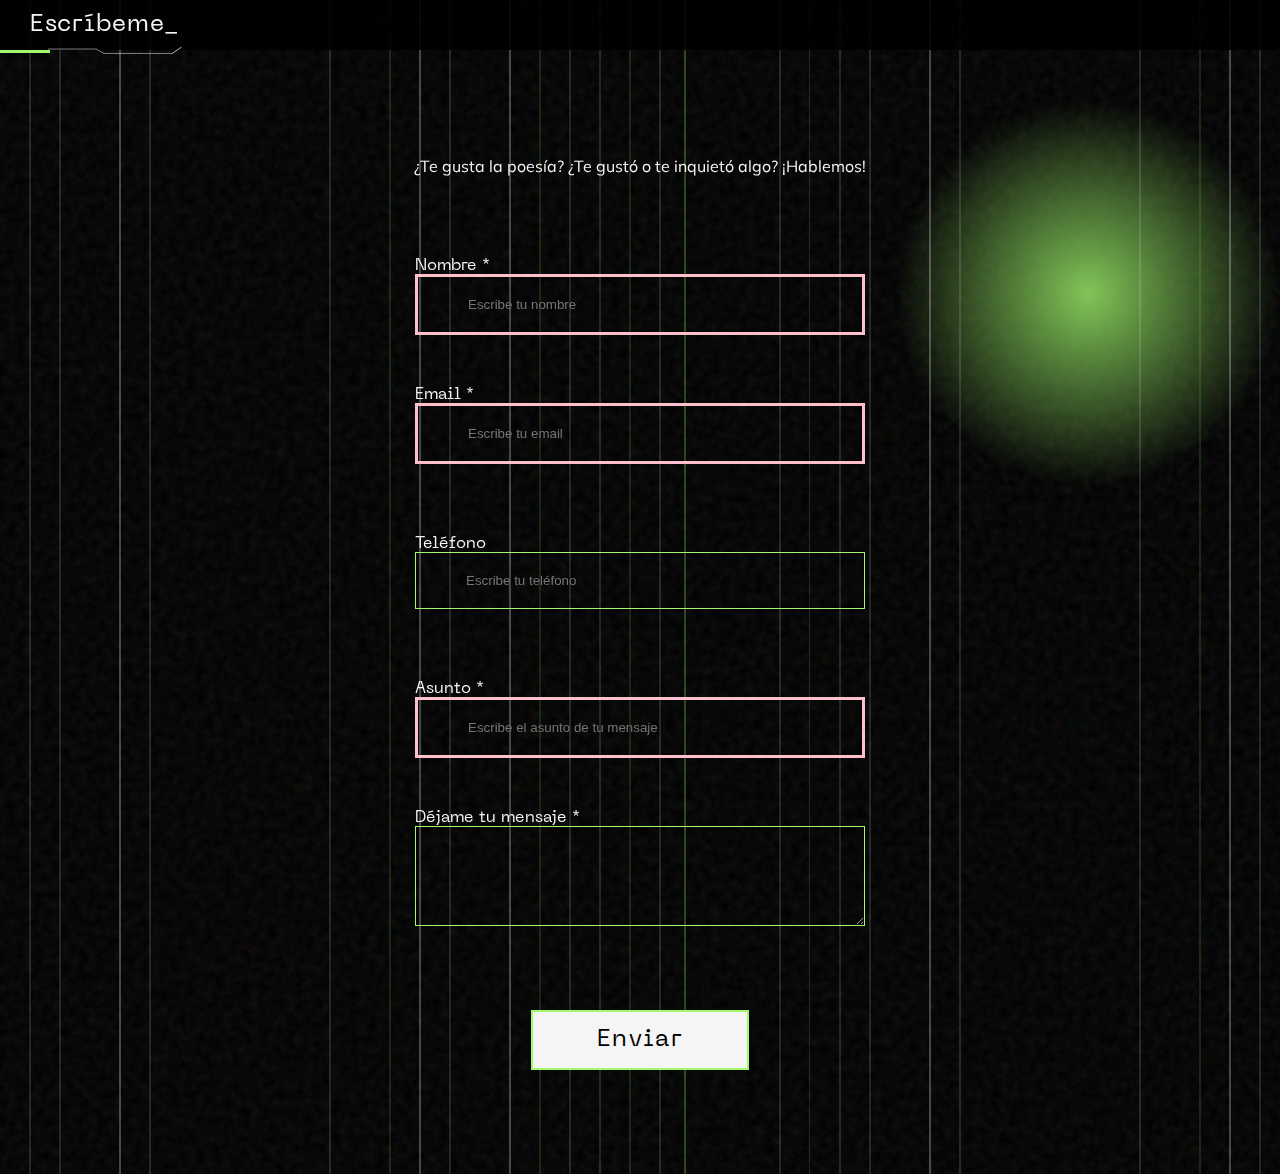
==== pages/contact.html @ 64cf1f84 "presentable" ====
<!DOCTYPE html>
<html lang="en">
<head>
    <meta charset="UTF-8">
    <meta http-equiv="X-UA-Compatible" content="IE=edge">
    <meta name="viewport" content="width=device-width, initial-scale=1.0">
    <link rel="stylesheet" href="../styles/css/styles.css">
    <title>Contacta con joan</title>
</head>
<body>
    <header class="main-header">
        <div class="menu-button-box">
            <a class="menu-button back" href="../index.html">
                <img src="../assets/img/arrow.png" alt="icon-return"></img>
            </a>
        </div>
    </header>
    <section class="section is-visible --contact-form" >
        <header class="section-header">
            <h3 class="section-title">Escríbeme_</h3>
        </header>
        <div class="section-content">
            <p class="text-content">¿Te gusta la poesía? ¿Te gustó o te inquietó algo? ¡Hablemos!</p>
            <form class="contact-form">
                <div class="field-form">
                    <label for="name">Nombre *</label>
                    <input type="text" name="name" id="name" minlength="3" placeholder="Escribe tu nombre" required />
                    <span class="error">Tu nombre debe tener una extensión mínima de tres letras.
                    </span>
                </div>
    
                <div class="field-form">
                    <label for="email">Email *</label>
                    <input type="email" name="email" id="email" placeholder="Escribe tu email" required />
                    <span class="error">Debes escribir tu correo electrónico para podernos contactar</span>
                </div>
        
                <div class="field-form">
                    <label for="phone">Teléfono</label>
                    <input type="number" name="phone" id="phone" pattern="/^[0-9]{3}[- ]?[0-9]{3}[- ]?[0-9]{4}$/" placeholder="Escribe tu teléfono" />
                    <p class="error">Este dato no parece un número telefónico. Vuelve a intentarlo.</p>
                </div>
    
                <div class="field-form">
                    <label for="subject">Asunto *</label>
                    <input type="text" name="subject" id="subject" minlength="5" placeholder="Escribe el asunto de tu mensaje" required />
                    <span class="error">Escribe el asunto para saber de qué quieres hablar</span>
                </div>
    
                <div class="field-form">
                    <label for="message">Déjame tu mensaje *</label>
                    <textarea  name="message" id="message" required>
                    </textarea>
                    <span class="error">Bueno... ¿qué querías decirme?</span>
                </div>
                <div class="fiel-form">
                    <button type="submit" class="button btn-form">Enviar</button>
                </div>
            </form>
        </div>
    </section>
    <script src="../scripts/button-menu.js"></script>
    <script src="../scripts/intersection-observer.js"></script>
    <script src="../scripts/typewriter.js"></script>
</body>
</html>
---- styles/css/styles.css ----
@import url("https://fonts.googleapis.com/css2?family=Mulish:ital,wght@0,400;0,700;1,400;1,700&display=swap");
@import url("https://fonts.googleapis.com/css2?family=Mulish:ital,wght@0,400;0,700;1,400;1,700&display=swap");
@import url("https://fonts.googleapis.com/css2?family=Mulish:ital,wght@0,400;0,700;1,400;1,700&display=swap");
@import url("https://fonts.googleapis.com/css2?family=Mulish:ital,wght@0,400;0,700;1,400;1,700&display=swap");
@import url("https://fonts.googleapis.com/css2?family=Mulish:ital,wght@0,400;0,700;1,400;1,700&display=swap");
@import url("https://fonts.googleapis.com/css2?family=Mulish:ital,wght@0,400;0,700;1,400;1,700&display=swap");
@import url("https://fonts.googleapis.com/css2?family=Mulish:ital,wght@0,400;0,700;1,400;1,700&display=swap");
@import url("https://fonts.googleapis.com/css2?family=Mulish:ital,wght@0,400;0,700;1,400;1,700&display=swap");
@import url("https://fonts.googleapis.com/css2?family=Mulish:ital,wght@0,400;0,700;1,400;1,700&display=swap");
@import url("https://fonts.googleapis.com/css2?family=Mulish:ital,wght@0,400;0,700;1,400;1,700&display=swap");
@import url("https://fonts.googleapis.com/css2?family=Mulish:ital,wght@0,400;0,700;1,400;1,700&display=swap");
@import url("https://fonts.googleapis.com/css2?family=Mulish:ital,wght@0,400;0,700;1,400;1,700&display=swap");
@import url("https://fonts.googleapis.com/css2?family=Mulish:ital,wght@0,400;0,700;1,400;1,700&display=swap");
@import url("https://fonts.googleapis.com/css2?family=Mulish:ital,wght@0,400;0,700;1,400;1,700&display=swap");
@font-face {
  font-family: NeueMachina;
  src: url("../../assets/fonts/Neue-Machina-Font-Family/Neue Machina - Free for Personal Use/NeueMachina-Regular.otf");
  font-weight: bold; }
@keyframes blinker {
  50% {
    opacity: 0; } }
@keyframes anim-scroll-down {
  0% {
    transform: translate(-50%, 0px);
    opacity: 0; }
  50% {
    transform: translate(-50%, 8px);
    opacity: 1; }
  100% {
    transform: translate(-50%, 16px);
    opacity: 0; } }
@keyframes content-animation {
  0% {
    top: 50vh; }
  20% {
    top: 20vh; }
  100% {
    top: 50vh; } }
@keyframes menuBg-animation {
  0% {
    top: -100%;
    right: 0; }
  100% {
    top: 0;
    left: 0; } }
@font-face {
  font-family: NeueMachina;
  src: url("../../assets/fonts/Neue-Machina-Font-Family/Neue Machina - Free for Personal Use/NeueMachina-Regular.otf");
  font-weight: bold; }
@font-face {
  font-family: NeueMachina;
  src: url("../../assets/fonts/Neue-Machina-Font-Family/Neue Machina - Free for Personal Use/NeueMachina-Regular.otf");
  font-weight: bold; }
@font-face {
  font-family: NeueMachina;
  src: url("../../assets/fonts/Neue-Machina-Font-Family/Neue Machina - Free for Personal Use/NeueMachina-Regular.otf");
  font-weight: bold; }
.button {
  font-family: "NeueMachina";
  font-weight: 600;
  border: solid 2px #A1F76D;
  outline: 0;
  padding: 1rem 4rem;
  font-size: 1.5rem;
  letter-spacing: .08rem;
  background-color: whitesmoke;
  position: relative;
  cursor: pointer; }
  .button::after {
    content: '';
    position: absolute;
    top: 0;
    left: 0;
    background-color: #A1F76D;
    z-index: -1;
    transition: all 0.3s ease-in-out;
    border: 0;
    box-shadow: 0px 0px 0px 2px whitesmoke;
    width: calc(100%);
    height: calc(100%); }
  .button:hover::after {
    top: -0.75rem;
    left: -0.75rem;
    width: calc(100% + 0.75rem * 2);
    height: calc(100% + 0.75rem * 2); }

@font-face {
  font-family: NeueMachina;
  src: url("../../assets/fonts/Neue-Machina-Font-Family/Neue Machina - Free for Personal Use/NeueMachina-Regular.otf");
  font-weight: bold; }
@keyframes blinker {
  50% {
    opacity: 0; } }
@keyframes anim-scroll-down {
  0% {
    transform: translate(-50%, 0px);
    opacity: 0; }
  50% {
    transform: translate(-50%, 8px);
    opacity: 1; }
  100% {
    transform: translate(-50%, 16px);
    opacity: 0; } }
@keyframes content-animation {
  0% {
    top: 50vh; }
  20% {
    top: 20vh; }
  100% {
    top: 50vh; } }
@keyframes menuBg-animation {
  0% {
    top: -100%;
    right: 0; }
  100% {
    top: 0;
    left: 0; } }
@font-face {
  font-family: NeueMachina;
  src: url("../../assets/fonts/Neue-Machina-Font-Family/Neue Machina - Free for Personal Use/NeueMachina-Regular.otf");
  font-weight: bold; }
.main-header {
  background-color: transparent;
  display: flex;
  justify-content: end; }
  .nav-open .main-header {
    max-height: 100vh; }
  @media only screen and (min-width: 768px) {
    .main-header {
      height: 50px;
      width: 53%;
      align-self: end;
      display: flex;
      position: absolute;
      right: 0; } }

.nav-menu {
  align-items: center;
  padding: 0 20px;
  display: inline-block; }
  @media only screen and (min-width: 768px) {
    .nav-menu {
      display: flex;
      flex-direction: row;
      width: 100%;
      z-index: 4; } }

.menu-button-box {
  display: flex;
  align-items: center;
  justify-content: center;
  position: relative; }

.menu-button {
  display: block;
  width: 30px;
  height: 30px;
  transition: opacity 0.3s 0.3s;
  z-index: 9;
  position: absolute; }
  .menu-button:not(.back) {
    top: 25px;
    margin-right: 20px;
    transform: translate(0, -50%); }
  .menu-button span {
    display: flex;
    align-items: flex-end;
    width: 100%;
    height: 2.5px;
    position: absolute;
    top: 50%;
    background-color: whitesmoke;
    transform: translate(0, -50%);
    transition: opacity 0.3s 0.3s; }
  .menu-button:not(.back)::before, .menu-button:not(.back)::after {
    content: '';
    display: block;
    width: 100%;
    height: 2px;
    position: absolute;
    background-color: whitesmoke;
    transition: transform 0.3s, top 0.3s 0.3s, bottom 0.3s 0.3s; }
  .menu-button:not(.back)::before {
    top: 7px; }
  .menu-button:not(.back)::after {
    bottom: 7px; }
  .nav-open .menu-button span {
    opacity: 0;
    transition: opacity 0.3s; }
  .nav-open .menu-button::before, .nav-open .menu-button::after {
    background-color: whitesmoke;
    transition: top 0.3s, bottom 0.3s, transform 0.3s 0.3s; }
  .nav-open .menu-button::before {
    top: calc(50% - 1px);
    transform: rotate(45deg); }
  .nav-open .menu-button::after {
    bottom: calc(50% - 1px);
    transform: rotate(-45deg); }
  @media only screen and (min-width: 768px) {
    .menu-button:not(.back) {
      display: none; } }
  .menu-button.back {
    top: 12.5px;
    right: 20px; }
    .menu-button.back img {
      display: block;
      width: 100%;
      height: 100%;
      filter: invert(1); }

.main-menu {
  display: none;
  top: -100%;
  animation: menuBg-animation cubic-bezier(0.075, 0.82, 0.165, 1) backwards 1;
  transition: all 1500ms; }
  .nav-open .main-menu {
    background: #391eff url("../../assets/svg/circuit.svg") space center/cover;
    opacity: false;
    z-index: 5;
    position: relative;
    align-items: flex-start;
    display: flex;
    justify-content: center;
    font-size: 3rem;
    flex-direction: column;
    flex-grow: 1;
    padding-top: 20px;
    opacity: 1;
    overflow-y: hidden;
    animation: menuBg-animation 2s cubic-bezier(0.075, 0.82, 0.165, 1) forwards 1;
    transition: all 1500ms; }
    .nav-open .main-menu::before, .nav-open .main-menu::after {
      content: '';
      position: absolute;
      top: 0;
      left: 0;
      bottom: 0;
      right: 0;
      opacity: .8;
      transition: opacity 1s easy-in-out;
      z-index: -1; }
    .nav-open .main-menu::before {
      background: linear-gradient(17deg, #391eff 0%, rgba(0, 0, 0, 0.2511204311) 84%), url(../../assets/svg/noise.svg);
      background-attachment: false; }
  @media only screen and (min-width: 768px) {
    .main-menu {
      align-items: center;
      background: none;
      display: flex;
      flex-direction: row;
      justify-content: space-evenly;
      width: 100%; } }
  .nav-open .main-menu {
    position: fixed;
    z-index: 5;
    display: flex;
    flex-direction: column;
    overflow: hidden;
    top: 0;
    right: 0;
    bottom: 0;
    left: 0;
    padding: 100px 50px; }

@media only screen and (max-width: 576px) {
  .menu-item {
    opacity: 0;
    margin: 30px 10px;
    transition: opacity 2s ease-in-out; }
    .menu-item:nth-child(3n) {
      transform: translateX(20px);
      transition-delay: 0.5s; }
    .nav-open .menu-item {
      backface-visibility: hidden;
      opacity: 1;
      transform: translate3d(0, 1rem, 0);
      transition: all 2s ease-in-out; }
      .nav-open .menu-item:nth-child(3n) {
        transform: translateX(0);
        transition-delay: 1.5s; } }
@media only screen and (min-width: 768px) {
  .menu-item {
    opacity: 1;
    margin: 0; } }

.link-menu {
  display: inline-block;
  font-family: "Mulish", sans-serif;
  font-size: 1rem;
  font-weight: bolder;
  line-height: 40px;
  color: whitesmoke;
  text-transform: uppercase; }
  @media only screen and (max-width: 576px) {
    .link-menu {
      opacity: 0;
      transition: opacity 2s ease-in-out; }
      .link-menu:nth-child(1n) {
        transform: translateX(20px);
        transition-delay: 0.5s; }
      .link-menu:nth-child(2n) {
        transform: translateX(20px);
        transition-delay: 1s; }
      .link-menu:nth-child(3n) {
        transform: translateX(20px);
        transition-delay: 1.5s; } }
  .nav-open .link-menu {
    display: block;
    color: whitesmoke;
    opacity: 1;
    text-align: start;
    transition: opacity ease-in-out 2s; }
    @media only screen and (max-width: 576px) {
      .nav-open .link-menu:nth-child(1n) {
        transform: translateX(20px);
        transition-delay: 1.5s; }
      .nav-open .link-menu:nth-child(2n) {
        transform: translateX(20px);
        transition-delay: 2s; }
      .nav-open .link-menu:nth-child(3n) {
        transform: translateX(20px);
        transition-delay: 2.5s; } }
  @media only screen and (min-width: 768px) {
    .link-menu {
      padding: 0 15px;
      transition: all .5s ease-in-out; }
      .link-menu:hover {
        color: #A1F76D;
        font-weight: bold;
        transition: all .5s ease-in-out; }
      .link-menu:active {
        text-decoration: line-through; } }
  @media only screen and (min-width: 992px) {
    .link-menu {
      margin: 0 5px; } }
  @media only screen and (min-width: 1400px) {
    .link-menu {
      font-size: 1rem;
      margin: 0 5px; } }

@font-face {
  font-family: NeueMachina;
  src: url("../../assets/fonts/Neue-Machina-Font-Family/Neue Machina - Free for Personal Use/NeueMachina-Regular.otf");
  font-weight: bold; }
@keyframes blinker {
  50% {
    opacity: 0; } }
@keyframes anim-scroll-down {
  0% {
    transform: translate(-50%, 0px);
    opacity: 0; }
  50% {
    transform: translate(-50%, 8px);
    opacity: 1; }
  100% {
    transform: translate(-50%, 16px);
    opacity: 0; } }
@keyframes content-animation {
  0% {
    top: 50vh; }
  20% {
    top: 20vh; }
  100% {
    top: 50vh; } }
@keyframes menuBg-animation {
  0% {
    top: -100%;
    right: 0; }
  100% {
    top: 0;
    left: 0; } }
@font-face {
  font-family: NeueMachina;
  src: url("../../assets/fonts/Neue-Machina-Font-Family/Neue Machina - Free for Personal Use/NeueMachina-Regular.otf");
  font-weight: bold; }
.hero {
  justify-content: space-between;
  background: #391eff url("../../assets/svg/circuit.svg") space center/cover;
  opacity: false;
  z-index: 3;
  position: relative; }
  .hero::before, .hero::after {
    content: '';
    position: absolute;
    top: 0;
    left: 0;
    bottom: 0;
    right: 0;
    opacity: .8;
    transition: opacity 1s easy-in-out;
    z-index: -1; }
  .hero::before {
    background: linear-gradient(17deg, #391eff 0%, rgba(0, 0, 0, 0.2511204311) 84%), url(../../assets/svg/noise.svg);
    background-attachment: false; }

.main-title {
  flex: 0 1 auto;
  margin-top: 44vh;
  padding-left: 20px; }
  @media only screen and (min-width: 768px) {
    .main-title {
      padding-left: 30px; } }

.title {
  color: whitesmoke;
  font-family: "NeueMachina";
  font-size: 3rem;
  letter-spacing: 0.5rem;
  color: whitesmoke;
  position: relative; }
@keyframes glitch-name-anim-1 {
  0% {
    clip-path: inset(90% 0 11% 0);
    clip-path: inset(90% 0 11% 0); }
  5.8823529412% {
    clip-path: inset(83% 0 8% 0);
    clip-path: inset(83% 0 8% 0); }
  11.7647058824% {
    clip-path: inset(100% 0 1% 0);
    clip-path: inset(100% 0 1% 0); }
  17.6470588235% {
    clip-path: inset(25% 0 62% 0);
    clip-path: inset(25% 0 62% 0); }
  23.5294117647% {
    clip-path: inset(44% 0 54% 0);
    clip-path: inset(44% 0 54% 0); }
  29.4117647059% {
    clip-path: inset(15% 0 56% 0);
    clip-path: inset(15% 0 56% 0); }
  35.2941176471% {
    clip-path: inset(72% 0 24% 0);
    clip-path: inset(72% 0 24% 0); }
  41.1764705882% {
    clip-path: inset(89% 0 4% 0);
    clip-path: inset(89% 0 4% 0); }
  47.0588235294% {
    clip-path: inset(85% 0 1% 0);
    clip-path: inset(85% 0 1% 0); }
  52.9411764706% {
    clip-path: inset(77% 0 16% 0);
    clip-path: inset(77% 0 16% 0); }
  58.8235294118% {
    clip-path: inset(50% 0 5% 0);
    clip-path: inset(50% 0 5% 0); }
  64.7058823529% {
    clip-path: inset(85% 0 16% 0);
    clip-path: inset(85% 0 16% 0); }
  70.5882352941% {
    clip-path: inset(45% 0 19% 0);
    clip-path: inset(45% 0 19% 0); }
  76.4705882353% {
    clip-path: inset(77% 0 10% 0);
    clip-path: inset(77% 0 10% 0); }
  82.3529411765% {
    clip-path: inset(26% 0 65% 0);
    clip-path: inset(26% 0 65% 0); }
  88.2352941176% {
    clip-path: inset(47% 0 9% 0);
    clip-path: inset(47% 0 9% 0); }
  94.1176470588% {
    clip-path: inset(1% 0 24% 0);
    clip-path: inset(1% 0 24% 0); }
  100% {
    clip-path: inset(15% 0 83% 0);
    clip-path: inset(15% 0 83% 0); } }
@keyframes glitch-name-anim-2 {
  0% {
    clip-path: inset(74% 0 15% 0);
    clip-path: inset(74% 0 15% 0); }
  5.8823529412% {
    clip-path: inset(92% 0 7% 0);
    clip-path: inset(92% 0 7% 0); }
  11.7647058824% {
    clip-path: inset(50% 0 50% 0);
    clip-path: inset(50% 0 50% 0); }
  17.6470588235% {
    clip-path: inset(48% 0 12% 0);
    clip-path: inset(48% 0 12% 0); }
  23.5294117647% {
    clip-path: inset(100% 0 1% 0);
    clip-path: inset(100% 0 1% 0); }
  29.4117647059% {
    clip-path: inset(88% 0 2% 0);
    clip-path: inset(88% 0 2% 0); }
  35.2941176471% {
    clip-path: inset(93% 0 8% 0);
    clip-path: inset(93% 0 8% 0); }
  41.1764705882% {
    clip-path: inset(22% 0 57% 0);
    clip-path: inset(22% 0 57% 0); }
  47.0588235294% {
    clip-path: inset(87% 0 3% 0);
    clip-path: inset(87% 0 3% 0); }
  52.9411764706% {
    clip-path: inset(17% 0 58% 0);
    clip-path: inset(17% 0 58% 0); }
  58.8235294118% {
    clip-path: inset(19% 0 78% 0);
    clip-path: inset(19% 0 78% 0); }
  64.7058823529% {
    clip-path: inset(58% 0 41% 0);
    clip-path: inset(58% 0 41% 0); }
  70.5882352941% {
    clip-path: inset(15% 0 61% 0);
    clip-path: inset(15% 0 61% 0); }
  76.4705882353% {
    clip-path: inset(23% 0 26% 0);
    clip-path: inset(23% 0 26% 0); }
  82.3529411765% {
    clip-path: inset(11% 0 88% 0);
    clip-path: inset(11% 0 88% 0); }
  88.2352941176% {
    clip-path: inset(42% 0 44% 0);
    clip-path: inset(42% 0 44% 0); }
  94.1176470588% {
    clip-path: inset(65% 0 2% 0);
    clip-path: inset(65% 0 2% 0); }
  100% {
    clip-path: inset(65% 0 36% 0);
    clip-path: inset(65% 0 36% 0); } }
  .title::before, .title::after {
    content: attr(data-text);
    position: absolute;
    top: 0;
    left: 0;
    min-width: 100%;
    min-height: 100%;
    background: transparent; }
  .title::after {
    left: 2px;
    text-shadow: -1px 0 #391EFF;
    animation: glitch-name-anim-1 2s infinite linear alternate-reverse; }
  .title::before {
    left: -2px;
    text-shadow: 2px 0 #A1F76D;
    animation: glitch-name-anim-2 3s infinite linear alternate-reverse; }
  @media only screen and (min-width: 768px) {
    .title {
      font-size: 5rem; } }
  .title.russian-name::after, .title.russian-name::before {
    opacity: 0.5;
    writing-mode: vertical-rl;
    text-orientation: upright; }

.mouse {
  width: 25px;
  height: 40px;
  border: 2px solid #A1F76D;
  border-radius: 35px;
  position: relative;
  overflow: hidden;
  margin: 0 auto 11vh;
  flex-shrink: 0; }
  .mouse:before {
    content: "";
    position: absolute;
    left: 50%;
    top: 0;
    width: 2px;
    height: 60%;
    background: linear-gradient(transparent, #A1F76D, transparent);
    transform: translateX(-50%);
    animation: anim-scroll-down 1.5s ease infinite; }
  @media only screen and (min-width: 768px) {
    .mouse {
      width: 40px;
      height: 60px; } }

.--parallax-img {
  background-image: url("../../assets/img/cat-at-night.jpg");
  background-attachment: fixed;
  background-position: center;
  background-repeat: no-repeat;
  background-size: cover;
  width: 100%;
  height: 100%;
  object-fit: cover;
  display: flex; }
  .--parallax-img p {
    flex-grow: 1;
    font-family: "Mulish", sans-serif;
    font-size: 3rem;
    padding: 0 30px;
    margin: auto;
    text-align: center;
    writing-mode: vertical-rl;
    text-orientation: upright; }
    .--parallax-img p .blinker {
      animation: blinker 1s linear infinite; }
    @media only screen and (min-width: 768px) {
      .--parallax-img p {
        writing-mode: horizontal-tb;
        text-orientation: sideways; } }

@font-face {
  font-family: NeueMachina;
  src: url("../../assets/fonts/Neue-Machina-Font-Family/Neue Machina - Free for Personal Use/NeueMachina-Regular.otf");
  font-weight: bold; }
@keyframes blinker {
  50% {
    opacity: 0; } }
@keyframes anim-scroll-down {
  0% {
    transform: translate(-50%, 0px);
    opacity: 0; }
  50% {
    transform: translate(-50%, 8px);
    opacity: 1; }
  100% {
    transform: translate(-50%, 16px);
    opacity: 0; } }
@keyframes content-animation {
  0% {
    top: 50vh; }
  20% {
    top: 20vh; }
  100% {
    top: 50vh; } }
@keyframes menuBg-animation {
  0% {
    top: -100%;
    right: 0; }
  100% {
    top: 0;
    left: 0; } }
@font-face {
  font-family: NeueMachina;
  src: url("../../assets/fonts/Neue-Machina-Font-Family/Neue Machina - Free for Personal Use/NeueMachina-Regular.otf");
  font-weight: bold; }
main {
  height: 100vh;
  overflow-y: scroll;
  scroll-snap-type: y mandatory; }

section {
  position: relative;
  display: flex;
  flex-direction: column; }
  section:not(.hero, .--poems) {
    position: relative; }
    section:not(.hero, .--poems)::before, section:not(.hero, .--poems)::after {
      content: '';
      position: absolute;
      top: 0;
      left: 0;
      bottom: 0;
      right: 0;
      opacity: .8;
      transition: opacity 1s easy-in-out;
      z-index: -1; }
    section:not(.hero, .--poems)::before {
      background: radial-gradient(circle closest-side at 85% 25%, #A1F76D 0%, rgba(0, 0, 0, 0.89) 100%), url(../../assets/svg/noise.svg);
      background-attachment: false; }
    section:not(.hero, .--poems)::after {
      opacity: .3; }
      @media only screen and (max-width: 576px) {
        section:not(.hero, .--poems)::after {
          background: url("../../assets/svg/lines-noise.svg") space center/cover; } }
      @media only screen and (min-width: 768px) {
        section:not(.hero, .--poems)::after {
          background: url("../../assets/svg/lines-noise.svg"), space; } }
  section:not(.--poems, .--contact-form) {
    position: relative;
    scroll-snap-align: center;
    display: flex;
    flex-direction: column;
    min-height: 100vh;
    height: 100vh; }

.section-header {
  background-color: #000000de;
  display: flex;
  align-items: center;
  justify-content: flex-start;
  position: sticky;
  top: 0;
  left: 0;
  padding: 20px;
  color: white;
  height: 50px;
  flex: 0 0 auto;
  z-index: 2;
  width: 100%; }
  .section-header::before, .section-header::after {
    content: "";
    position: absolute; }
  .section-header::before {
    background: url(../../assets/svg/title-decorator.svg) no-repeat center/contain;
    bottom: -30px;
    left: 45px;
    width: 140px;
    height: inherit; }
  .section-header::after {
    left: 0;
    bottom: -3px;
    background-color: #A1F76D;
    height: 3px;
    width: 50px; }
  .section-header .section-title {
    font-family: "NeueMachina";
    color: whitesmoke;
    font-size: 1.5rem;
    padding-left: 10px;
    letter-spacing: 0.03em; }

.section-content {
  padding: 10px;
  flex-grow: 1;
  display: flex;
  flex-direction: column;
  flex-wrap: wrap;
  align-content: center;
  justify-content: space-around;
  position: relative; }
  @media only screen and (max-width: 576px) {
    .section-content > * {
      opacity: 0;
      transform: translate3d(0, 4rem, 0);
      transition: opacity 800ms 250, transform 800ms cubic-bezier(0.13, 0.07, 0.26, 0.99) 250; } }

.text-content, .poem, h4 {
  color: whitesmoke;
  font-family: "Mulish", sans-serif;
  max-width: 85%;
  margin: 5rem auto; }
  @media only screen and (min-width: 768px) {
    .text-content, .poem, h4 {
      max-width: 80%; } }
  @media only screen and (min-width: 992px) {
    .text-content, .poem, h4 {
      max-width: 60%; } }

.grid-content {
  max-width: 85%;
  display: grid !important;
  grid-template: 200px 200px 200px / 1fr 1fr;
  gap: 10px; }
  .grid-content li {
    max-width: 350px;
    text-align: center; }
    .grid-content li.item.--left {
      justify-self: start; }
    .grid-content li.item.--center {
      justify-self: center; }
    .grid-content li.item.--rigth {
      justify-self: end; }
    .grid-content li.item.--top {
      justify-self: flex-start; }
    .grid-content li.item.--bottom {
      justify-self: flex-end; }
    .grid-content li a {
      color: #A1F76D;
      font-family: "Mulish", sans-serif; }
      @media only screen and (min-width: 992px) {
        .grid-content li a {
          transition: all .5s ease-in-out; }
          .grid-content li a:hover {
            text-decoration: overline;
            font-weight: bold;
            transition: all .5s ease-in-out; } }

.is-visible .section-content > * {
  align-items: center;
  display: flex;
  opacity: 1;
  transform: translate3d(0, 1rem, 0);
  animation: content-animation 3s cubic-bezier(0.175, 0.885, 0.32, 1.275) forwards 1;
  transition: all 1500ms; }
.is-visible .--about-me .text-content {
  text-align: end; }
.is-visible .--about-me .btn-container {
  display: flex;
  align-items: end;
  justify-content: center; }
@media only screen and (min-width: 768px) {
  .is-visible .--about-me {
    display: grid;
    grid-template: auto/1fr 1fr; } }

@font-face {
  font-family: NeueMachina;
  src: url("../../assets/fonts/Neue-Machina-Font-Family/Neue Machina - Free for Personal Use/NeueMachina-Regular.otf");
  font-weight: bold; }
@keyframes blinker {
  50% {
    opacity: 0; } }
@keyframes anim-scroll-down {
  0% {
    transform: translate(-50%, 0px);
    opacity: 0; }
  50% {
    transform: translate(-50%, 8px);
    opacity: 1; }
  100% {
    transform: translate(-50%, 16px);
    opacity: 0; } }
@keyframes content-animation {
  0% {
    top: 50vh; }
  20% {
    top: 20vh; }
  100% {
    top: 50vh; } }
@keyframes menuBg-animation {
  0% {
    top: -100%;
    right: 0; }
  100% {
    top: 0;
    left: 0; } }
@font-face {
  font-family: NeueMachina;
  src: url("../../assets/fonts/Neue-Machina-Font-Family/Neue Machina - Free for Personal Use/NeueMachina-Regular.otf");
  font-weight: bold; }
.--poems {
  height: auto;
  position: relative; }
  .--poems::before, .--poems::after {
    content: '';
    position: absolute;
    top: 0;
    left: 0;
    bottom: 0;
    right: 0;
    opacity: .8;
    transition: opacity 1s easy-in-out;
    z-index: -1; }
  .--poems::before {
    background: radial-gradient(circle closest-side at 85% 10%, #A1F76D 0%, rgba(0, 0, 0, 0.89) 100%), url(../../assets/svg/noise.svg);
    background-attachment: fixed; }
  .--poems > * {
    color: whitesmoke;
    margin-left: 0;
    margin-right: 0;
    width: 100%; }
  .--poems .text-intro {
    margin: 3rem;
    font-size: 20px; }
  .--poems .poem-container {
    display: flex;
    flex-direction: column;
    margin: 5rem 0 11rem 0; }
    .--poems .poem-container .poem-header {
      width: 100%; }
      .--poems .poem-container .poem-header .poem-title {
        font-family: "NeueMachina";
        font-size: 2rem;
        text-align: center;
        margin: auto;
        display: block;
        text-align: center;
        margin-bottom: 3rem; }
    .--poems .poem-container .--poem {
      margin: 80 0;
      font-family: "Mulish", sans-serif; }
      .--poems .poem-container .--poem.--one-column, .--poems .poem-container .--poem.--two-columns {
        display: flex;
        flex-direction: column;
        width: 100%; }
      .--poems .poem-container .--poem.--all-left {
        justify-content: flex-start; }
      .--poems .poem-container .--poem.--two-columns > * {
        display: block;
        margin-bottom: 30px; }
      .--poems .poem-container .--poem.--two-columns .--v-left {
        text-align: left; }
      .--poems .poem-container .--poem.--two-columns .--v-right {
        text-align: right; }
      .--poems .poem-container .--poem.--two-columns .--v-center {
        text-align: center; }

@font-face {
  font-family: NeueMachina;
  src: url("../../assets/fonts/Neue-Machina-Font-Family/Neue Machina - Free for Personal Use/NeueMachina-Regular.otf");
  font-weight: bold; }
@keyframes blinker {
  50% {
    opacity: 0; } }
@keyframes anim-scroll-down {
  0% {
    transform: translate(-50%, 0px);
    opacity: 0; }
  50% {
    transform: translate(-50%, 8px);
    opacity: 1; }
  100% {
    transform: translate(-50%, 16px);
    opacity: 0; } }
@keyframes content-animation {
  0% {
    top: 50vh; }
  20% {
    top: 20vh; }
  100% {
    top: 50vh; } }
@keyframes menuBg-animation {
  0% {
    top: -100%;
    right: 0; }
  100% {
    top: 0;
    left: 0; } }
@font-face {
  font-family: NeueMachina;
  src: url("../../assets/fonts/Neue-Machina-Font-Family/Neue Machina - Free for Personal Use/NeueMachina-Regular.otf");
  font-weight: bold; }
.--contact-form {
  height: auto;
  padding: 0 0 30px 0; }
  .--contact-form::before {
    height: auto; }

.contact-form {
  max-width: 450px;
  margin: 0 auto 20px;
  display: flex;
  flex-direction: column; }
  .contact-form > div {
    width: 100%;
    margin: 0 10px 30px; }
    .contact-form > div > label {
      color: whitesmoke;
      font-size: 1rem;
      font-weight: bold;
      font-family: "NeueMachina";
      height: 119.6px; }
    .contact-form > div > input[type="text"],
    .contact-form > div > input[type="email"],
    .contact-form > div > input[type="number"],
    .contact-form > div > textarea {
      color: whitesmoke;
      width: 100%;
      border: 1px solid whitesmoke;
      padding: 20px 20px 20px 50px;
      background: transparent; }
      .contact-form > div > input[type="text"]::-webkit-outer-spin-button, .contact-form > div > input[type="text"]::-webkit-inner-spin-button,
      .contact-form > div > input[type="email"]::-webkit-outer-spin-button,
      .contact-form > div > input[type="email"]::-webkit-inner-spin-button,
      .contact-form > div > input[type="number"]::-webkit-outer-spin-button,
      .contact-form > div > input[type="number"]::-webkit-inner-spin-button,
      .contact-form > div > textarea::-webkit-outer-spin-button,
      .contact-form > div > textarea::-webkit-inner-spin-button {
        -webkit-appearance: none;
        margin: 0; }
      .contact-form > div > input[type="text"][type=number],
      .contact-form > div > input[type="email"][type=number],
      .contact-form > div > input[type="number"][type=number],
      .contact-form > div > textarea[type=number] {
        -moz-appearance: textfield; }
      .contact-form > div > input[type="text"]:focus,
      .contact-form > div > input[type="email"]:focus,
      .contact-form > div > input[type="number"]:focus,
      .contact-form > div > textarea:focus {
        color: whitesmoke;
        outline: 0; }
      .contact-form > div > input[type="text"]:valid,
      .contact-form > div > input[type="email"]:valid,
      .contact-form > div > input[type="number"]:valid,
      .contact-form > div > textarea:valid {
        border-color: #A1F76D; }
      .contact-form > div > input[type="text"]:invalid:not(:focus),
      .contact-form > div > input[type="email"]:invalid:not(:focus),
      .contact-form > div > input[type="number"]:invalid:not(:focus),
      .contact-form > div > textarea:invalid:not(:focus) {
        border: 3px solid pink; }
      .contact-form > div > input[type="text"]:invalid:focus:not(:placeholder-shown) ~ .error,
      .contact-form > div > input[type="email"]:invalid:focus:not(:placeholder-shown) ~ .error,
      .contact-form > div > input[type="number"]:invalid:focus:not(:placeholder-shown) ~ .error,
      .contact-form > div > textarea:invalid:focus:not(:placeholder-shown) ~ .error {
        max-height: 200px;
        opacity: 1; }
    .contact-form > div .error {
      opacity: 0;
      color: pink;
      min-height: 40px;
      transition: 0.28s;
      overflow: hidden; }
    .contact-form > div textarea {
      padding: 10px;
      min-height: 100px; }
  .contact-form .btn-form {
    margin: 30px auto;
    display: block; }

* {
  padding: 0;
  margin: 0;
  text-decoration: none;
  list-style: none;
  box-sizing: border-box; }

body {
  background-color: black; }

p,
span {
  font-family: "Mulish", sans-serif;
  color: whitesmoke; }

* > li {
  color: whitesmoke;
  font-family: "Mulish", sans-serif; }

* > a {
  cursor: pointer; }

/*# sourceMappingURL=styles.css.map */
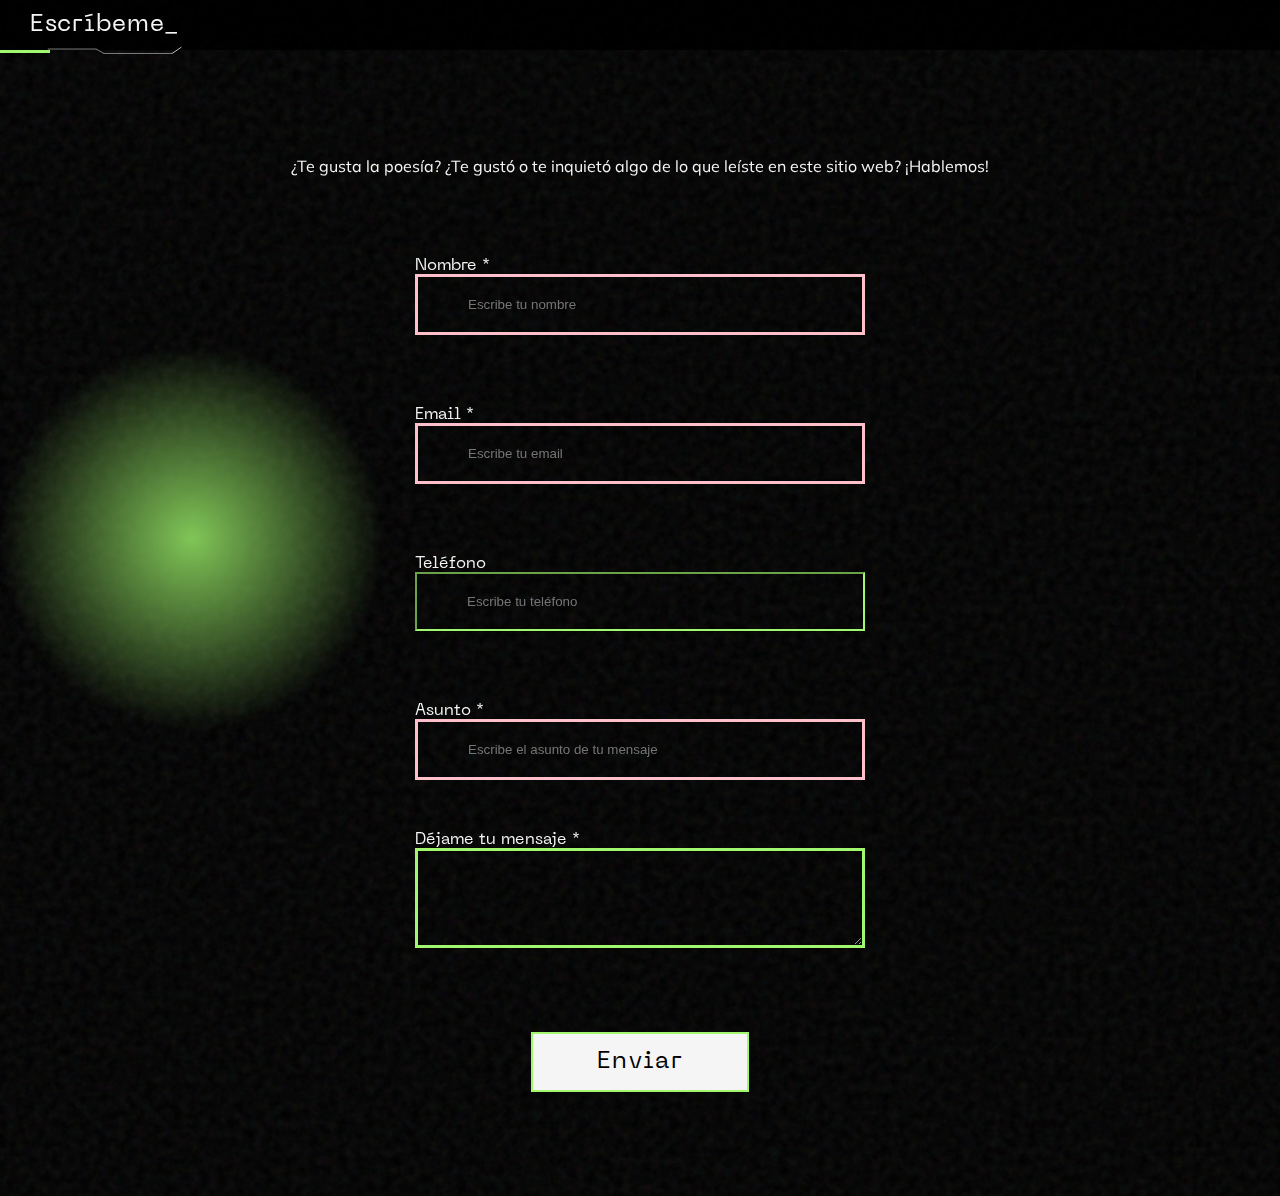
==== commit 3dd78e4e: "v.1" ====
--- a/pages/contact.html
+++ b/pages/contact.html
@@ -20,18 +20,18 @@
             <h3 class="section-title">Escríbeme_</h3>
         </header>
         <div class="section-content">
-            <p class="text-content">¿Te gusta la poesía? ¿Te gustó o te inquietó algo? ¡Hablemos!</p>
+            <p class="text-content">¿Te gusta la poesía? ¿Te gustó o te inquietó algo de lo que leíste en este sitio web? ¡Hablemos!</p>
             <form class="contact-form">
                 <div class="field-form">
                     <label for="name">Nombre *</label>
-                    <input type="text" name="name" id="name" minlength="3" placeholder="Escribe tu nombre" required />
-                    <span class="error">Tu nombre debe tener una extensión mínima de tres letras.
+                    <input type="text" name="name" id="name" minlength="4" placeholder="Escribe tu nombre" required />
+                    <span class="error">Tu nombre debe tener una extensión mínima de 4 caracteres.
                     </span>
                 </div>
     
                 <div class="field-form">
                     <label for="email">Email *</label>
-                    <input type="email" name="email" id="email" placeholder="Escribe tu email" required />
+                    <input type="email" name="email" id="email" pattern="(/^(("[\w-\s]+")|([\w-]+(?:\.[\w-]+)*)|("[\w-\s]+")([\w-]+(?:\.[\w-]+)*))(@((?:[\w-]+\.)*\w[\w-]{0,66})\.([a-z]{2,6}(?:\.[a-z]{2})?)$)|(@\[?((25[0-5]\.|2[0-4][0-9]\.|1[0-9]{2}\.|[0-9]{1,2}\.))((25[0-5]|2[0-4][0-9]|1[0-9]{2}|[0-9]{1,2})\.){2}(25[0-5]|2[0-4][0-9]|1[0-9]{2}|[0-9]{1,2})\]?$)/i)" placeholder="Escribe tu email" required />
                     <span class="error">Debes escribir tu correo electrónico para podernos contactar</span>
                 </div>
         
@@ -49,9 +49,9 @@
     
                 <div class="field-form">
                     <label for="message">Déjame tu mensaje *</label>
-                    <textarea  name="message" id="message" required>
+                    <textarea  name="message" id="message" minlength="10" value="" required>
                     </textarea>
-                    <span class="error">Bueno... ¿qué querías decirme?</span>
+                    <span class="error">Debes llenar este campo con lo que quieres decirme :)</span>
                 </div>
                 <div class="fiel-form">
                     <button type="submit" class="button btn-form">Enviar</button>
--- a/styles/css/styles.css
+++ b/styles/css/styles.css
@@ -1,3 +1,7 @@
+@import url("https://fonts.googleapis.com/css2?family=Mulish:ital,wght@0,400;0,700;1,400;1,700&display=swap");
+@import url("https://fonts.googleapis.com/css2?family=Mulish:ital,wght@0,400;0,700;1,400;1,700&display=swap");
+@import url("https://fonts.googleapis.com/css2?family=Mulish:ital,wght@0,400;0,700;1,400;1,700&display=swap");
+@import url("https://fonts.googleapis.com/css2?family=Mulish:ital,wght@0,400;0,700;1,400;1,700&display=swap");
 @import url("https://fonts.googleapis.com/css2?family=Mulish:ital,wght@0,400;0,700;1,400;1,700&display=swap");
 @import url("https://fonts.googleapis.com/css2?family=Mulish:ital,wght@0,400;0,700;1,400;1,700&display=swap");
 @import url("https://fonts.googleapis.com/css2?family=Mulish:ital,wght@0,400;0,700;1,400;1,700&display=swap");
@@ -122,17 +126,17 @@
 .main-header {
   background-color: transparent;
   display: flex;
-  justify-content: end; }
+  justify-content: end;
+  position: fixed;
+  right: 0;
+  z-index: 4; }
   .nav-open .main-header {
     max-height: 100vh; }
   @media only screen and (min-width: 768px) {
     .main-header {
       height: 50px;
-      width: 53%;
       align-self: end;
-      display: flex;
-      position: absolute;
-      right: 0; } }
+      display: flex; } }
 
 .nav-menu {
   align-items: center;
@@ -208,87 +212,90 @@
       height: 100%;
       filter: invert(1); }
 
-.main-menu {
-  display: none;
-  top: -100%;
-  animation: menuBg-animation cubic-bezier(0.075, 0.82, 0.165, 1) backwards 1;
+@media only screen and (max-width: 576px) {
+  .main-menu {
+    top: -100%;
+    display: none;
+    opacity: 0;
+    animation: menuBg-animation cubic-bezier(0.075, 0.82, 0.165, 1) backwards 1;
+    transition: all 1500ms; } }
+.nav-open .main-menu {
+  background: #391eff url("../../assets/svg/circuit.svg") space center/cover;
+  opacity: false;
+  z-index: 5;
+  position: relative;
+  align-items: flex-start;
+  display: flex;
+  justify-content: center;
+  margin-bottom: 85px;
+  font-size: 3rem;
+  flex-direction: column;
+  flex-grow: 1;
+  padding-top: 20px;
+  opacity: 1;
+  overflow-y: hidden;
+  animation: menuBg-animation 2s cubic-bezier(0.075, 0.82, 0.165, 1) forwards 1;
   transition: all 1500ms; }
-  .nav-open .main-menu {
-    background: #391eff url("../../assets/svg/circuit.svg") space center/cover;
-    opacity: false;
-    z-index: 5;
-    position: relative;
-    align-items: flex-start;
+  .nav-open .main-menu::before, .nav-open .main-menu::after {
+    content: '';
+    position: absolute;
+    top: 0;
+    left: 0;
+    bottom: 0;
+    right: 0;
+    opacity: .8;
+    transition: opacity 1s easy-in-out;
+    z-index: -1; }
+  .nav-open .main-menu::before {
+    background: linear-gradient(17deg, #391eff 0%, rgba(0, 0, 0, 0.2511204311) 84%), url(../../assets/svg/noise.svg);
+    background-attachment: false; }
+@media only screen and (min-width: 768px) {
+  .main-menu {
+    align-items: center;
+    background: none;
     display: flex;
-    justify-content: center;
-    font-size: 3rem;
-    flex-direction: column;
-    flex-grow: 1;
-    padding-top: 20px;
-    opacity: 1;
-    overflow-y: hidden;
-    animation: menuBg-animation 2s cubic-bezier(0.075, 0.82, 0.165, 1) forwards 1;
-    transition: all 1500ms; }
-    .nav-open .main-menu::before, .nav-open .main-menu::after {
-      content: '';
-      position: absolute;
-      top: 0;
-      left: 0;
-      bottom: 0;
-      right: 0;
-      opacity: .8;
-      transition: opacity 1s easy-in-out;
-      z-index: -1; }
-    .nav-open .main-menu::before {
-      background: linear-gradient(17deg, #391eff 0%, rgba(0, 0, 0, 0.2511204311) 84%), url(../../assets/svg/noise.svg);
-      background-attachment: false; }
+    flex-direction: row;
+    justify-content: flex-end;
+    width: 100%; } }
+.nav-open .main-menu {
+  position: fixed;
+  z-index: 5;
+  display: flex;
+  flex-direction: column;
+  overflow: hidden;
+  top: 0;
+  right: 0;
+  bottom: 0;
+  left: 0;
+  padding: 100px 50px; }
+
+.menu-item {
+  margin: 37px 0; }
+  @media only screen and (max-width: 576px) {
+    .menu-item {
+      opacity: 0;
+      transition: opacity 2s ease-in-out; }
+      .menu-item:nth-child(3n) {
+        transform: translateX(20px);
+        transition-delay: 0.5s; }
+      .nav-open .menu-item {
+        backface-visibility: hidden;
+        opacity: 1;
+        transform: translate3d(0, 1rem, 0);
+        transition: all 2s ease-in-out; }
+        .nav-open .menu-item:nth-child(3n) {
+          transform: translateX(0);
+          transition-delay: 1.5s; } }
   @media only screen and (min-width: 768px) {
-    .main-menu {
-      align-items: center;
-      background: none;
-      display: flex;
-      flex-direction: row;
-      justify-content: space-evenly;
-      width: 100%; } }
-  .nav-open .main-menu {
-    position: fixed;
-    z-index: 5;
-    display: flex;
-    flex-direction: column;
-    overflow: hidden;
-    top: 0;
-    right: 0;
-    bottom: 0;
-    left: 0;
-    padding: 100px 50px; }
-
-@media only screen and (max-width: 576px) {
-  .menu-item {
-    opacity: 0;
-    margin: 30px 10px;
-    transition: opacity 2s ease-in-out; }
-    .menu-item:nth-child(3n) {
-      transform: translateX(20px);
-      transition-delay: 0.5s; }
-    .nav-open .menu-item {
-      backface-visibility: hidden;
+    .menu-item {
       opacity: 1;
-      transform: translate3d(0, 1rem, 0);
-      transition: all 2s ease-in-out; }
-      .nav-open .menu-item:nth-child(3n) {
-        transform: translateX(0);
-        transition-delay: 1.5s; } }
-@media only screen and (min-width: 768px) {
-  .menu-item {
-    opacity: 1;
-    margin: 0; } }
+      margin: 0; } }
 
 .link-menu {
   display: inline-block;
   font-family: "Mulish", sans-serif;
   font-size: 1rem;
   font-weight: bolder;
-  line-height: 40px;
   color: whitesmoke;
   text-transform: uppercase; }
   @media only screen and (max-width: 576px) {
@@ -332,7 +339,8 @@
         text-decoration: line-through; } }
   @media only screen and (min-width: 992px) {
     .link-menu {
-      margin: 0 5px; } }
+      margin: 0 5px;
+      line-height: 40px; } }
   @media only screen and (min-width: 1400px) {
     .link-menu {
       font-size: 1rem;
@@ -373,13 +381,13 @@
   font-family: NeueMachina;
   src: url("../../assets/fonts/Neue-Machina-Font-Family/Neue Machina - Free for Personal Use/NeueMachina-Regular.otf");
   font-weight: bold; }
-.hero {
+.--hero {
   justify-content: space-between;
   background: #391eff url("../../assets/svg/circuit.svg") space center/cover;
   opacity: false;
   z-index: 3;
   position: relative; }
-  .hero::before, .hero::after {
+  .--hero::before, .--hero::after {
     content: '';
     position: absolute;
     top: 0;
@@ -389,7 +397,7 @@
     opacity: .8;
     transition: opacity 1s easy-in-out;
     z-index: -1; }
-  .hero::before {
+  .--hero::before {
     background: linear-gradient(17deg, #391eff 0%, rgba(0, 0, 0, 0.2511204311) 84%), url(../../assets/svg/noise.svg);
     background-attachment: false; }
 
@@ -410,114 +418,114 @@
   position: relative; }
 @keyframes glitch-name-anim-1 {
   0% {
-    clip-path: inset(90% 0 11% 0);
-    clip-path: inset(90% 0 11% 0); }
+    clip-path: inset(55% 0 26% 0);
+    clip-path: inset(55% 0 26% 0); }
   5.8823529412% {
-    clip-path: inset(83% 0 8% 0);
-    clip-path: inset(83% 0 8% 0); }
+    clip-path: inset(1% 0 36% 0);
+    clip-path: inset(1% 0 36% 0); }
   11.7647058824% {
-    clip-path: inset(100% 0 1% 0);
-    clip-path: inset(100% 0 1% 0); }
+    clip-path: inset(25% 0 64% 0);
+    clip-path: inset(25% 0 64% 0); }
   17.6470588235% {
-    clip-path: inset(25% 0 62% 0);
-    clip-path: inset(25% 0 62% 0); }
+    clip-path: inset(27% 0 20% 0);
+    clip-path: inset(27% 0 20% 0); }
   23.5294117647% {
-    clip-path: inset(44% 0 54% 0);
-    clip-path: inset(44% 0 54% 0); }
+    clip-path: inset(18% 0 11% 0);
+    clip-path: inset(18% 0 11% 0); }
   29.4117647059% {
-    clip-path: inset(15% 0 56% 0);
-    clip-path: inset(15% 0 56% 0); }
+    clip-path: inset(23% 0 67% 0);
+    clip-path: inset(23% 0 67% 0); }
   35.2941176471% {
-    clip-path: inset(72% 0 24% 0);
-    clip-path: inset(72% 0 24% 0); }
+    clip-path: inset(73% 0 7% 0);
+    clip-path: inset(73% 0 7% 0); }
   41.1764705882% {
-    clip-path: inset(89% 0 4% 0);
-    clip-path: inset(89% 0 4% 0); }
+    clip-path: inset(69% 0 9% 0);
+    clip-path: inset(69% 0 9% 0); }
   47.0588235294% {
-    clip-path: inset(85% 0 1% 0);
-    clip-path: inset(85% 0 1% 0); }
+    clip-path: inset(77% 0 23% 0);
+    clip-path: inset(77% 0 23% 0); }
   52.9411764706% {
-    clip-path: inset(77% 0 16% 0);
-    clip-path: inset(77% 0 16% 0); }
+    clip-path: inset(32% 0 34% 0);
+    clip-path: inset(32% 0 34% 0); }
   58.8235294118% {
-    clip-path: inset(50% 0 5% 0);
-    clip-path: inset(50% 0 5% 0); }
+    clip-path: inset(19% 0 52% 0);
+    clip-path: inset(19% 0 52% 0); }
   64.7058823529% {
-    clip-path: inset(85% 0 16% 0);
-    clip-path: inset(85% 0 16% 0); }
+    clip-path: inset(95% 0 4% 0);
+    clip-path: inset(95% 0 4% 0); }
   70.5882352941% {
-    clip-path: inset(45% 0 19% 0);
-    clip-path: inset(45% 0 19% 0); }
+    clip-path: inset(14% 0 47% 0);
+    clip-path: inset(14% 0 47% 0); }
   76.4705882353% {
-    clip-path: inset(77% 0 10% 0);
-    clip-path: inset(77% 0 10% 0); }
+    clip-path: inset(39% 0 60% 0);
+    clip-path: inset(39% 0 60% 0); }
   82.3529411765% {
-    clip-path: inset(26% 0 65% 0);
-    clip-path: inset(26% 0 65% 0); }
+    clip-path: inset(16% 0 59% 0);
+    clip-path: inset(16% 0 59% 0); }
   88.2352941176% {
-    clip-path: inset(47% 0 9% 0);
-    clip-path: inset(47% 0 9% 0); }
+    clip-path: inset(71% 0 3% 0);
+    clip-path: inset(71% 0 3% 0); }
   94.1176470588% {
-    clip-path: inset(1% 0 24% 0);
-    clip-path: inset(1% 0 24% 0); }
-  100% {
-    clip-path: inset(15% 0 83% 0);
-    clip-path: inset(15% 0 83% 0); } }
+    clip-path: inset(20% 0 39% 0);
+    clip-path: inset(20% 0 39% 0); }
+  100% {
+    clip-path: inset(35% 0 29% 0);
+    clip-path: inset(35% 0 29% 0); } }
 @keyframes glitch-name-anim-2 {
   0% {
-    clip-path: inset(74% 0 15% 0);
-    clip-path: inset(74% 0 15% 0); }
+    clip-path: inset(87% 0 2% 0);
+    clip-path: inset(87% 0 2% 0); }
   5.8823529412% {
-    clip-path: inset(92% 0 7% 0);
-    clip-path: inset(92% 0 7% 0); }
+    clip-path: inset(91% 0 9% 0);
+    clip-path: inset(91% 0 9% 0); }
   11.7647058824% {
-    clip-path: inset(50% 0 50% 0);
-    clip-path: inset(50% 0 50% 0); }
+    clip-path: inset(36% 0 56% 0);
+    clip-path: inset(36% 0 56% 0); }
   17.6470588235% {
-    clip-path: inset(48% 0 12% 0);
-    clip-path: inset(48% 0 12% 0); }
+    clip-path: inset(16% 0 72% 0);
+    clip-path: inset(16% 0 72% 0); }
   23.5294117647% {
-    clip-path: inset(100% 0 1% 0);
-    clip-path: inset(100% 0 1% 0); }
+    clip-path: inset(48% 0 1% 0);
+    clip-path: inset(48% 0 1% 0); }
   29.4117647059% {
-    clip-path: inset(88% 0 2% 0);
-    clip-path: inset(88% 0 2% 0); }
+    clip-path: inset(25% 0 72% 0);
+    clip-path: inset(25% 0 72% 0); }
   35.2941176471% {
-    clip-path: inset(93% 0 8% 0);
-    clip-path: inset(93% 0 8% 0); }
+    clip-path: inset(1% 0 79% 0);
+    clip-path: inset(1% 0 79% 0); }
   41.1764705882% {
-    clip-path: inset(22% 0 57% 0);
-    clip-path: inset(22% 0 57% 0); }
+    clip-path: inset(66% 0 29% 0);
+    clip-path: inset(66% 0 29% 0); }
   47.0588235294% {
-    clip-path: inset(87% 0 3% 0);
-    clip-path: inset(87% 0 3% 0); }
+    clip-path: inset(30% 0 57% 0);
+    clip-path: inset(30% 0 57% 0); }
   52.9411764706% {
-    clip-path: inset(17% 0 58% 0);
-    clip-path: inset(17% 0 58% 0); }
+    clip-path: inset(43% 0 45% 0);
+    clip-path: inset(43% 0 45% 0); }
   58.8235294118% {
-    clip-path: inset(19% 0 78% 0);
-    clip-path: inset(19% 0 78% 0); }
+    clip-path: inset(97% 0 2% 0);
+    clip-path: inset(97% 0 2% 0); }
   64.7058823529% {
-    clip-path: inset(58% 0 41% 0);
-    clip-path: inset(58% 0 41% 0); }
+    clip-path: inset(37% 0 29% 0);
+    clip-path: inset(37% 0 29% 0); }
   70.5882352941% {
-    clip-path: inset(15% 0 61% 0);
-    clip-path: inset(15% 0 61% 0); }
+    clip-path: inset(33% 0 35% 0);
+    clip-path: inset(33% 0 35% 0); }
   76.4705882353% {
-    clip-path: inset(23% 0 26% 0);
-    clip-path: inset(23% 0 26% 0); }
+    clip-path: inset(49% 0 38% 0);
+    clip-path: inset(49% 0 38% 0); }
   82.3529411765% {
-    clip-path: inset(11% 0 88% 0);
-    clip-path: inset(11% 0 88% 0); }
+    clip-path: inset(85% 0 5% 0);
+    clip-path: inset(85% 0 5% 0); }
   88.2352941176% {
-    clip-path: inset(42% 0 44% 0);
-    clip-path: inset(42% 0 44% 0); }
+    clip-path: inset(96% 0 2% 0);
+    clip-path: inset(96% 0 2% 0); }
   94.1176470588% {
-    clip-path: inset(65% 0 2% 0);
-    clip-path: inset(65% 0 2% 0); }
-  100% {
-    clip-path: inset(65% 0 36% 0);
-    clip-path: inset(65% 0 36% 0); } }
+    clip-path: inset(79% 0 9% 0);
+    clip-path: inset(79% 0 9% 0); }
+  100% {
+    clip-path: inset(23% 0 28% 0);
+    clip-path: inset(23% 0 28% 0); } }
   .title::before, .title::after {
     content: attr(data-text);
     position: absolute;
@@ -575,22 +583,29 @@
   width: 100%;
   height: 100%;
   object-fit: cover;
-  display: flex; }
+  justify-content: center; }
+  @media only screen and (min-width: 992px) {
+    .--parallax-img {
+      background-size: contain; } }
   .--parallax-img p {
-    flex-grow: 1;
     font-family: "Mulish", sans-serif;
-    font-size: 3rem;
-    padding: 0 30px;
+    font-size: 2rem;
     margin: auto;
-    text-align: center;
     writing-mode: vertical-rl;
     text-orientation: upright; }
+    @media only screen and (min-width: 768px) {
+      .--parallax-img p {
+        margin-top: 150px;
+        flex-grow: 1;
+        display: flex; } }
+    @media only screen and (min-width: 992px) {
+      .--parallax-img p {
+        font-size: 3rem;
+        margin-top: 0;
+        writing-mode: horizontal-tb;
+        text-orientation: sideways; } }
     .--parallax-img p .blinker {
       animation: blinker 1s linear infinite; }
-    @media only screen and (min-width: 768px) {
-      .--parallax-img p {
-        writing-mode: horizontal-tb;
-        text-orientation: sideways; } }
 
 @font-face {
   font-family: NeueMachina;
@@ -627,6 +642,15 @@
   font-family: NeueMachina;
   src: url("../../assets/fonts/Neue-Machina-Font-Family/Neue Machina - Free for Personal Use/NeueMachina-Regular.otf");
   font-weight: bold; }
+@supports (scroll-snap-type: y mandatory) {
+  .scroll-container {
+    height: 100vh;
+    overflow-y: scroll;
+    scroll-snap-type: y mandatory; }
+
+  section {
+    height: 100vh;
+    scroll-snap-align: center; } }
 main {
   height: 100vh;
   overflow-y: scroll;
@@ -636,29 +660,6 @@
   position: relative;
   display: flex;
   flex-direction: column; }
-  section:not(.hero, .--poems) {
-    position: relative; }
-    section:not(.hero, .--poems)::before, section:not(.hero, .--poems)::after {
-      content: '';
-      position: absolute;
-      top: 0;
-      left: 0;
-      bottom: 0;
-      right: 0;
-      opacity: .8;
-      transition: opacity 1s easy-in-out;
-      z-index: -1; }
-    section:not(.hero, .--poems)::before {
-      background: radial-gradient(circle closest-side at 85% 25%, #A1F76D 0%, rgba(0, 0, 0, 0.89) 100%), url(../../assets/svg/noise.svg);
-      background-attachment: false; }
-    section:not(.hero, .--poems)::after {
-      opacity: .3; }
-      @media only screen and (max-width: 576px) {
-        section:not(.hero, .--poems)::after {
-          background: url("../../assets/svg/lines-noise.svg") space center/cover; } }
-      @media only screen and (min-width: 768px) {
-        section:not(.hero, .--poems)::after {
-          background: url("../../assets/svg/lines-noise.svg"), space; } }
   section:not(.--poems, .--contact-form) {
     position: relative;
     scroll-snap-align: center;
@@ -718,46 +719,17 @@
       transform: translate3d(0, 4rem, 0);
       transition: opacity 800ms 250, transform 800ms cubic-bezier(0.13, 0.07, 0.26, 0.99) 250; } }
 
-.text-content, .poem, h4 {
+.text-content {
   color: whitesmoke;
   font-family: "Mulish", sans-serif;
   max-width: 85%;
   margin: 5rem auto; }
   @media only screen and (min-width: 768px) {
-    .text-content, .poem, h4 {
+    .text-content {
       max-width: 80%; } }
   @media only screen and (min-width: 992px) {
-    .text-content, .poem, h4 {
+    .text-content {
       max-width: 60%; } }
-
-.grid-content {
-  max-width: 85%;
-  display: grid !important;
-  grid-template: 200px 200px 200px / 1fr 1fr;
-  gap: 10px; }
-  .grid-content li {
-    max-width: 350px;
-    text-align: center; }
-    .grid-content li.item.--left {
-      justify-self: start; }
-    .grid-content li.item.--center {
-      justify-self: center; }
-    .grid-content li.item.--rigth {
-      justify-self: end; }
-    .grid-content li.item.--top {
-      justify-self: flex-start; }
-    .grid-content li.item.--bottom {
-      justify-self: flex-end; }
-    .grid-content li a {
-      color: #A1F76D;
-      font-family: "Mulish", sans-serif; }
-      @media only screen and (min-width: 992px) {
-        .grid-content li a {
-          transition: all .5s ease-in-out; }
-          .grid-content li a:hover {
-            text-decoration: overline;
-            font-weight: bold;
-            transition: all .5s ease-in-out; } }
 
 .is-visible .section-content > * {
   align-items: center;
@@ -766,16 +738,167 @@
   transform: translate3d(0, 1rem, 0);
   animation: content-animation 3s cubic-bezier(0.175, 0.885, 0.32, 1.275) forwards 1;
   transition: all 1500ms; }
-.is-visible .--about-me .text-content {
-  text-align: end; }
-.is-visible .--about-me .btn-container {
-  display: flex;
-  align-items: end;
-  justify-content: center; }
-@media only screen and (min-width: 768px) {
-  .is-visible .--about-me {
-    display: grid;
-    grid-template: auto/1fr 1fr; } }
+
+@font-face {
+  font-family: NeueMachina;
+  src: url("../../assets/fonts/Neue-Machina-Font-Family/Neue Machina - Free for Personal Use/NeueMachina-Regular.otf");
+  font-weight: bold; }
+@font-face {
+  font-family: NeueMachina;
+  src: url("../../assets/fonts/Neue-Machina-Font-Family/Neue Machina - Free for Personal Use/NeueMachina-Regular.otf");
+  font-weight: bold; }
+@keyframes blinker {
+  50% {
+    opacity: 0; } }
+@keyframes anim-scroll-down {
+  0% {
+    transform: translate(-50%, 0px);
+    opacity: 0; }
+  50% {
+    transform: translate(-50%, 8px);
+    opacity: 1; }
+  100% {
+    transform: translate(-50%, 16px);
+    opacity: 0; } }
+@keyframes content-animation {
+  0% {
+    top: 50vh; }
+  20% {
+    top: 20vh; }
+  100% {
+    top: 50vh; } }
+@keyframes menuBg-animation {
+  0% {
+    top: -100%;
+    right: 0; }
+  100% {
+    top: 0;
+    left: 0; } }
+.--about-me {
+  position: relative; }
+  .--about-me::before, .--about-me::after {
+    content: '';
+    position: absolute;
+    top: 0;
+    left: 0;
+    bottom: 0;
+    right: 0;
+    opacity: .8;
+    transition: opacity 1s easy-in-out;
+    z-index: -1; }
+  .--about-me::before {
+    background: radial-gradient(circle closest-side at 85% 25%, #A1F76D 0%, rgba(0, 0, 0, 0.89) 100%), url(../../assets/svg/noise.svg);
+    background-attachment: false; }
+  .--about-me::after {
+    opacity: .3; }
+    @media only screen and (max-width: 576px) {
+      .--about-me::after {
+        background: url("../../assets/svg/lines-noise.svg") space center/cover; } }
+    @media only screen and (min-width: 768px) {
+      .--about-me::after {
+        background: url("../../assets/svg/lines-noise.svg"), space; } }
+  .--about-me .text-content {
+    text-align: end; }
+  .--about-me .btn-container {
+    display: flex;
+    align-items: end;
+    justify-content: center; }
+  @media only screen and (min-width: 768px) {
+    .--about-me {
+      display: grid;
+      grid-template: auto/1fr 1fr; } }
+
+@font-face {
+  font-family: NeueMachina;
+  src: url("../../assets/fonts/Neue-Machina-Font-Family/Neue Machina - Free for Personal Use/NeueMachina-Regular.otf");
+  font-weight: bold; }
+@font-face {
+  font-family: NeueMachina;
+  src: url("../../assets/fonts/Neue-Machina-Font-Family/Neue Machina - Free for Personal Use/NeueMachina-Regular.otf");
+  font-weight: bold; }
+@keyframes blinker {
+  50% {
+    opacity: 0; } }
+@keyframes anim-scroll-down {
+  0% {
+    transform: translate(-50%, 0px);
+    opacity: 0; }
+  50% {
+    transform: translate(-50%, 8px);
+    opacity: 1; }
+  100% {
+    transform: translate(-50%, 16px);
+    opacity: 0; } }
+@keyframes content-animation {
+  0% {
+    top: 50vh; }
+  20% {
+    top: 20vh; }
+  100% {
+    top: 50vh; } }
+@keyframes menuBg-animation {
+  0% {
+    top: -100%;
+    right: 0; }
+  100% {
+    top: 0;
+    left: 0; } }
+.--publications {
+  position: relative; }
+  .--publications::before, .--publications::after {
+    content: '';
+    position: absolute;
+    top: 0;
+    left: 0;
+    bottom: 0;
+    right: 0;
+    opacity: .8;
+    transition: opacity 1s easy-in-out;
+    z-index: -1; }
+  .--publications::before {
+    background: radial-gradient(at 70% 0%, #A1F76D 1px, rgba(0, 0, 0, 0.89) 50%), url(../../assets/svg/noise.svg);
+    background-attachment: false; }
+  .--publications::after {
+    opacity: .3; }
+    @media only screen and (max-width: 576px) {
+      .--publications::after {
+        background: url("../../assets/svg/lines-noise.svg") space center/cover; } }
+    @media only screen and (min-width: 768px) {
+      .--publications::after {
+        background: url("../../assets/svg/lines-noise.svg"), space; } }
+  .--publications .grid-content {
+    max-width: 85%;
+    display: grid !important;
+    grid-template: 200px 200px 200px / 1fr 1fr;
+    gap: 10px; }
+    @media only screen and (min-width: 768px) {
+      .--publications .grid-content {
+        max-width: 90%;
+        margin: 20px 0;
+        align-items: flex-start !important; } }
+    .--publications .grid-content li {
+      max-width: 350px;
+      text-align: center; }
+      .--publications .grid-content li.item.--left {
+        justify-self: start; }
+      .--publications .grid-content li.item.--center {
+        justify-self: center; }
+      .--publications .grid-content li.item.--rigth {
+        justify-self: end; }
+      .--publications .grid-content li.item.--top {
+        justify-self: flex-start; }
+      .--publications .grid-content li.item.--bottom {
+        justify-self: flex-end; }
+      .--publications .grid-content li a {
+        color: #A1F76D;
+        font-family: "Mulish", sans-serif; }
+        @media only screen and (min-width: 992px) {
+          .--publications .grid-content li a {
+            transition: all .5s ease-in-out; }
+            .--publications .grid-content li a:hover {
+              text-decoration: overline;
+              font-weight: bold;
+              transition: all .5s ease-in-out; } }
 
 @font-face {
   font-family: NeueMachina;
@@ -826,16 +949,30 @@
     transition: opacity 1s easy-in-out;
     z-index: -1; }
   .--poems::before {
-    background: radial-gradient(circle closest-side at 85% 10%, #A1F76D 0%, rgba(0, 0, 0, 0.89) 100%), url(../../assets/svg/noise.svg);
+    background: radial-gradient(circle closest-side at 88% 35%, #a2f76d85 13%, rgba(0, 0, 0, 0.89) 78%), url(../../assets/svg/noise.svg);
     background-attachment: fixed; }
+  .--poems::before {
+    height: 100%; }
   .--poems > * {
     color: whitesmoke;
     margin-left: 0;
     margin-right: 0;
     width: 100%; }
   .--poems .text-intro {
+    font-family: "Mulish", sans-serif;
+    font-size: 20px;
     margin: 3rem;
-    font-size: 20px; }
+    margin-bottom: 0;
+    text-align: center;
+    display: block;
+    width: unset; }
+    .--poems .text-intro ~ span {
+      font-family: "Mulish", sans-serif;
+      display: block;
+      text-align: center;
+      opacity: 0; }
+      .--poems .text-intro ~ span.show {
+        opacity: 1; }
   .--poems .poem-container {
     display: flex;
     flex-direction: column;
@@ -905,8 +1042,22 @@
   src: url("../../assets/fonts/Neue-Machina-Font-Family/Neue Machina - Free for Personal Use/NeueMachina-Regular.otf");
   font-weight: bold; }
 .--contact-form {
+  position: relative;
   height: auto;
   padding: 0 0 30px 0; }
+  .--contact-form::before, .--contact-form::after {
+    content: '';
+    position: absolute;
+    top: 0;
+    left: 0;
+    bottom: 0;
+    right: 0;
+    opacity: .8;
+    transition: opacity 1s easy-in-out;
+    z-index: -1; }
+  .--contact-form::before {
+    background: radial-gradient(circle closest-side at 15% 45%, #A1F76D 0%, rgba(0, 0, 0, 0.89) 100%), url(../../assets/svg/noise.svg);
+    background-attachment: false; }
   .--contact-form::before {
     height: auto; }
 
@@ -930,7 +1081,6 @@
     .contact-form > div > textarea {
       color: whitesmoke;
       width: 100%;
-      border: 1px solid whitesmoke;
       padding: 20px 20px 20px 50px;
       background: transparent; }
       .contact-form > div > input[type="text"]::-webkit-outer-spin-button, .contact-form > div > input[type="text"]::-webkit-inner-spin-button,
@@ -977,7 +1127,15 @@
       overflow: hidden; }
     .contact-form > div textarea {
       padding: 10px;
-      min-height: 100px; }
+      min-height: 100px;
+      border: 3px solid pink;
+      font-family: "Mulish", sans-serif;
+      text-align: left; }
+    .contact-form > div:focus {
+      color: whitesmoke;
+      outline: 0; }
+      .contact-form > div:focus ~ span {
+        opacity: 1; }
   .contact-form .btn-form {
     margin: 30px auto;
     display: block; }
@@ -992,7 +1150,7 @@
 body {
   background-color: black; }
 
-p,
+* > p,
 span {
   font-family: "Mulish", sans-serif;
   color: whitesmoke; }
